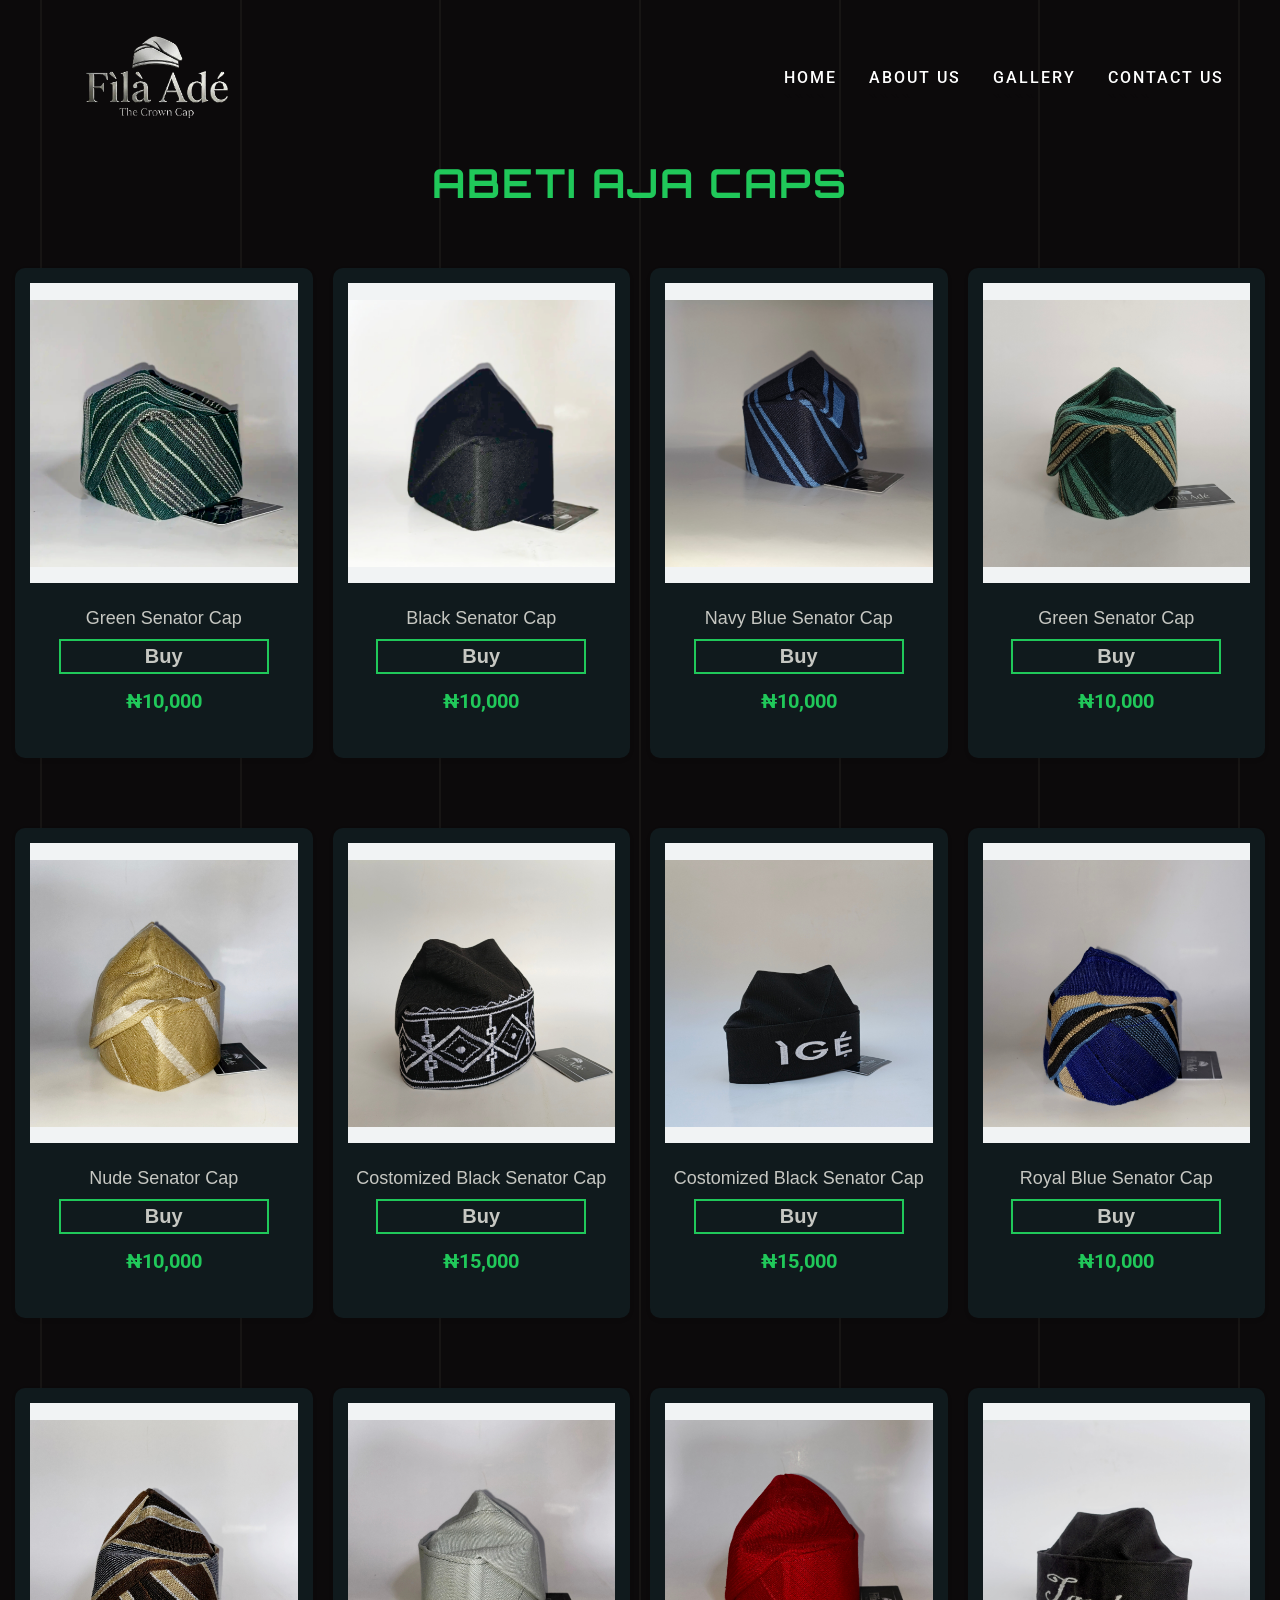
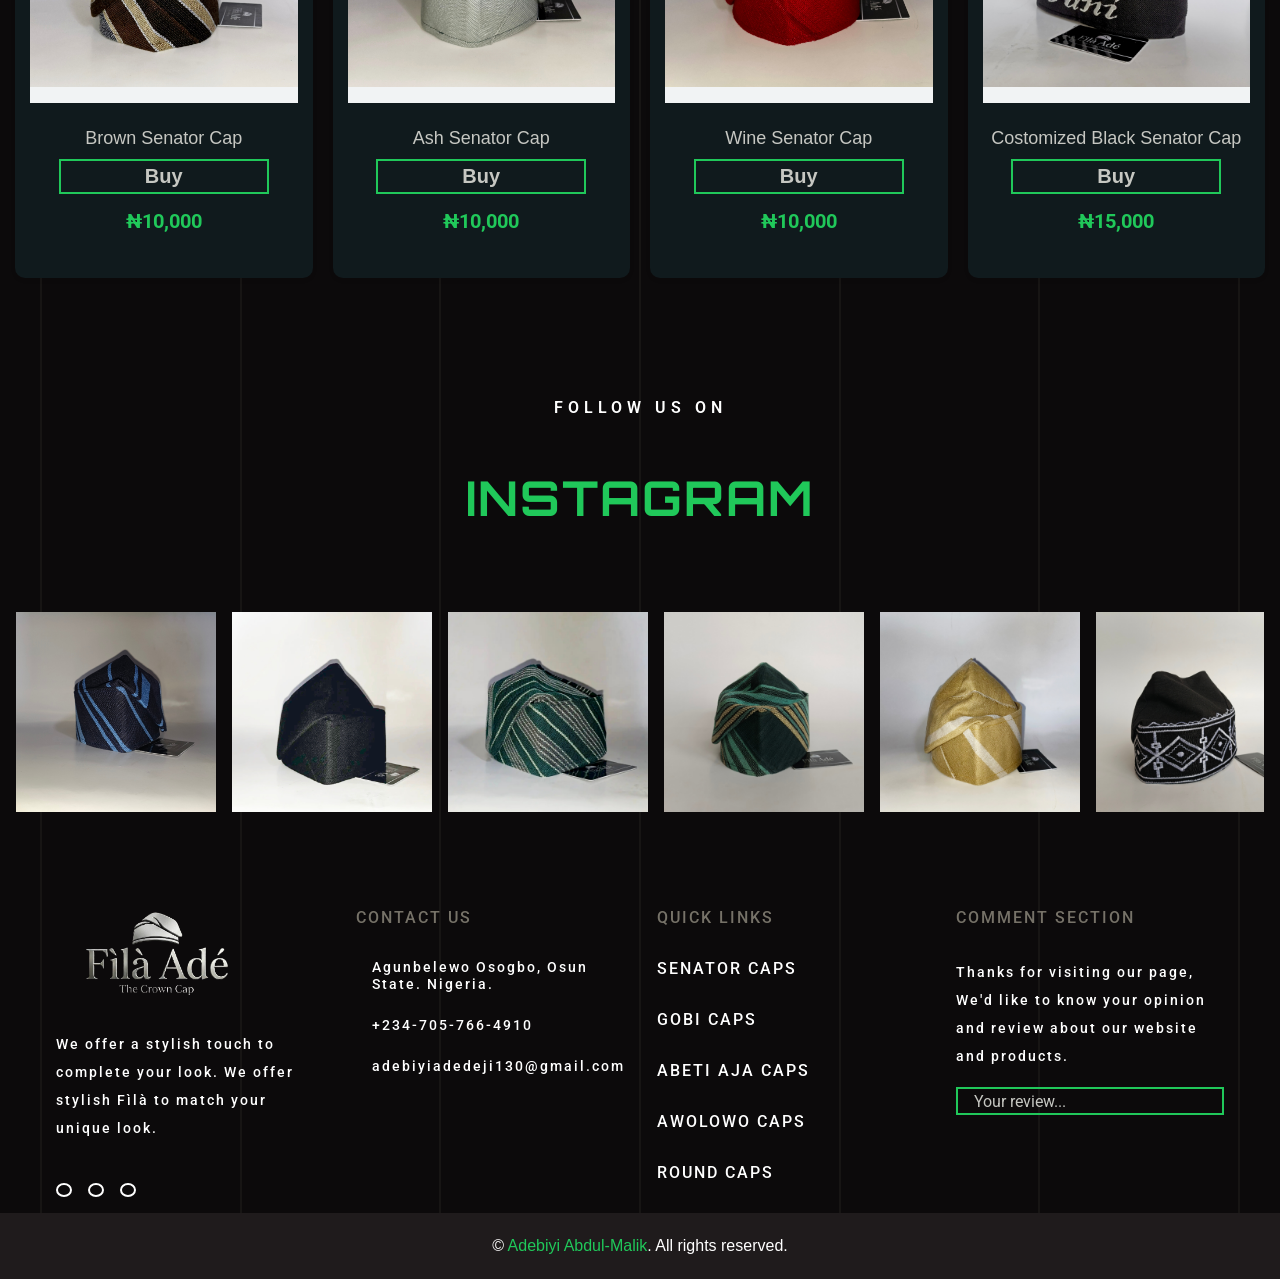
==== abetiaja.html @ 5eddeeb8 "first commit" ====
<!DOCTYPE html>
<html lang="en">
  <head>
    <meta charset="UTF-8" />
    <meta name="viewport" content="width=device-width, initial-scale=1.0" />
    <link
      href="https://cdn.jsdelivr.net/npm/remixicon@4.6.0/fonts/remixicon.css"
      rel="stylesheet"
    />
    <link
      rel="stylesheet"
      href="https://cdn.jsdelivr.net/npm/swiper@12/swiper-bundle.min.css"
    />
    <link rel="stylesheet" href="styles.css" />
    <link rel="stylesheet" href="product.css">
    <title>FILA_ADE</title>
  </head>
  <body>
    <div class="background">
      <span></span>
      <span></span>
      <span></span>
      <span></span>
      <span></span>
      <span></span>
      <span></span>
    </div>

    <nav>
      <div class="nav__header">
        <div class="nav__logo">
          <a href="#">
            <img src="assets/logo.png" alt="logo" />
          </a>
        </div>
        <div class="nav__menu__btn" id="menu-btn">
          <i class="ri-menu-4-line"></i>
        </div>
      </div>
      <ul class="nav__links" id="nav-links">
        <li><a href="index.html" >HOME</a></li>
        <li><a href="about.html" >ABOUT US</a></li>
        <li><a href="gallery.html" >GALLERY</a></li>
        <li><a href="#contact">CONTACT US</a></li>
      </ul>
    </nav>
    <section>
        <h3 class="main_section__header">ABETI AJA CAPS</h3>
    </section>
    <section>
      <ul class="products-container">
        <li>
          <div class="product-card"
              data-name="Green Senator Cap"
              data-price="₦10,000"
              data-image="senator/senator-1.jpg"
              data-description="GREEN Senator cap with striking white stripe.">

              <img src="senator/senator-1.jpg"
                  alt="Product"
                  class="product-image">

              <h2>Green Senator Cap</h2>

              <button class="buy-btn" onclick="confirmPurchase(this)">
                  Buy
              </button>

              <h3 class="product-price">₦10,000</h3>

          </div>
        </li>
        <li>
          <div class="product-card"
              data-name="Black Senator Cap"
              data-price="₦10,000"
              data-image="senator/senator-2.jpg"
              data-description="PLAIN BLACK Senator cap.">

              <img src="senator/senator-2.jpg"
                  alt="Product 2"
                  class="product-image">

              <h2>Black Senator Cap</h2>

              <button class="buy-btn" onclick="confirmPurchase(this)">
                  Buy
              </button>

              <h3 class="product-price">₦10,000</h3>

          </div>
        </li>
        <li>
          <div class="product-card"
              data-name="Navy Blue Senator Cap"
              data-price="₦10,000"
              data-image="senator/senator-3.jpg"
              data-description="NAVY BLUE Senator cap with striking sky blue stripe.">

              <img src="senator/senator-3.jpg"
                  alt="Product"
                  class="product-image">

              <h2>Navy Blue Senator Cap</h2>

              <button class="buy-btn" onclick="confirmPurchase(this)">
                  Buy
              </button>

              <h3 class="product-price">₦10,000</h3>

          </div>
        </li>
        <li>
          <div class="product-card"
              data-name="Green Senator Cap"
              data-price="₦10,000"
              data-image="senator/senator-4.jpg"
              data-description="GREEN Senator cap with striking gold and light green stripe.">

              <img src="senator/senator-4.jpg"
                  alt="Product"
                  class="product-image">

              <h2>Green Senator Cap</h2>

              <button class="buy-btn" onclick="confirmPurchase(this)">
                  Buy
              </button>

              <h3 class="product-price">₦10,000</h3>

          </div>
        </li>
        <li>
          <div class="product-card"
              data-name="Nude Senator Cap"
              data-price="₦10,000"
              data-image="senator/senator-5.jpg"
              data-description="NUDE- Senator cap with striking white stripe.">

              <img src="senator/senator-5.jpg"
                  alt="Product "
                  class="product-image">

              <h2>Nude Senator Cap</h2>

              <button class="buy-btn" onclick="confirmPurchase(this)">
                  Buy
              </button>

              <h3 class="product-price">₦10,000</h3>

          </div>
        </li>
        <li>
          <div class="product-card"
              data-name="Costomized Black Senator Cap"
              data-price="₦15,000"
              data-image="senator/senator-6.jpg"
              data-description="COSTOMIZED BLACK Senator cap with Rhombus shape design.">

              <img src="senator/senator-6.jpg"
                  alt="Product 2"
                  class="product-image">

              <h2>Costomized Black Senator Cap</h2>

              <button class="buy-btn" onclick="confirmPurchase(this)">
                  Buy
              </button>

              <h3 class="product-price">₦15,000</h3>

          </div>
        </li>
        <li>
          <div class="product-card"
              data-name="Costomized Black Senator Cap"
              data-price="₦15,000"
              data-image="senator/senator-7.jpg"
              data-description="COSTOMIZED BLACK Senator cap with specific name.">

              <img src="senator/senator-7.jpg"
                  alt="Product"
                  class="product-image">

              <h2>Costomized Black Senator Cap</h2>

              <button class="buy-btn" onclick="confirmPurchase(this)">
                  Buy
              </button>

              <h3 class="product-price">₦15,000</h3>

          </div>
        </li>
        <li>
          <div class="product-card"
              data-name="Royal Blue Senator Cap"
              data-price="₦10,000"
              data-image="senator/senator-8.jpg"
              data-description="ROYAL BLUE Senator cap with striking nude, black and sky blue stripe.">

              <img src="senator/senator-8.jpg"
                  alt="Product"
                  class="product-image">

              <h2>Royal Blue Senator Cap</h2>

              <button class="buy-btn" onclick="confirmPurchase(this)">
                  Buy
              </button>

              <h3 class="product-price">₦10,000</h3>

          </div>
        </li>
        <li>
          <div class="product-card"
              data-name="Brown Senator Cap"
              data-price="₦10,000"
              data-image="senator/senator-9.jpg"
              data-description="Brown Senator cap with striking nude stripe.">

              <img src="senator/senator-9.jpg"
                  alt="Product"
                  class="product-image">

              <h2>Brown Senator Cap</h2>

              <button class="buy-btn" onclick="confirmPurchase(this)">
                  Buy
              </button>

              <h3 class="product-price">₦10,000</h3>

          </div>
        </li>
        <li>
          <div class="product-card"
              data-name="Ash Senator Cap"
              data-price="₦10,000"
              data-image="senator/senator-10.jpg"
              data-description="PLAIN ASH Senator cap .">

              <img src="senator/senator-10.jpg"
                  alt="Product"
                  class="product-image">

              <h2>Ash Senator Cap</h2>

              <button class="buy-btn" onclick="confirmPurchase(this)">
                  Buy
              </button>

              <h3 class="product-price">₦10,000</h3>

          </div>
        </li>
        <li>
          <div class="product-card"
              data-name="Wine Senator Cap"
              data-price="₦10,000"
              data-image="senator/senator-11.jpg"
              data-description="PLAIN WINE Senator cap.">

              <img src="senator/senator-11.jpg"
                  alt="Product"
                  class="product-image">

              <h2>Wine Senator Cap</h2>

              <button class="buy-btn" onclick="confirmPurchase(this)">
                  Buy
              </button>

              <h3 class="product-price">₦10,000</h3>

          </div>
        </li>
        <li>
          <div class="product-card"
              data-name="Costomized Black Senator Cap"
              data-price="₦15,000"
              data-image="senator/senator-12.jpg"
              data-description="COSTOMIZED BLACK Senator cap with specific name.">

              <img src="senator/senator-12.jpg"
                  alt="Product"
                  class="product-image">

              <h2>Costomized Black Senator Cap</h2>

              <button class="buy-btn" onclick="confirmPurchase(this)">
                  Buy
              </button>

              <h3 class="product-price">₦15,000</h3>

          </div>
        </li>
        
      </ul>
      
      <div class="purchase-overlay" id="purchaseOverlay">

          <div class="purchase-box">

              <h2>Confirm Purchase</h2>

              <p id="confirmationText">
                  Are you sure you want to buy this product?
              </p>

              <div class="selected-product">

                  <img id="selectedProductImage"
                      src=""
                      alt="Selected product">

                  <div>
                      <h3 id="selectedProductName"></h3>
                      <p id="selectedProductPrice"></p>
                  </div>

              </div>

              <div class="confirmation-buttons">

                  <button class="back-button"
                          onclick="closePurchase()">
                      Back
                  </button>

                  <button class="continue-button"
                          onclick="continuePurchase()">
                      Continue
                  </button>

              </div>

          </div>

      </div>
    </section>

    <section class="section__container instagram__container">
      <p class="section__subheader">FOLLOW US ON</p>
      <h2 class="section__header">INSTAGRAM</h2>
      <div class="instagram__wrapper">
        <div class="instagram__images">
          <img src="assets/instagram-1.jpg" alt="instagram" />
          <img src="assets/instagram-2.jpg" alt="instagram" />
          <img src="assets/instagram-3.jpg" alt="instagram" />
          <img src="assets/instagram-4.jpg" alt="instagram" />
          <img src="assets/instagram-5.jpg" alt="instagram" />
          <img src="assets/instagram-6.jpg" alt="instagram" />
          <img src="assets/instagram-7.jpg" alt="instagram" />
          <img src="assets/instagram-8.jpg" alt="instagram" />
          <img src="assets/instagram-9.jpg" alt="instagram" />
          <img src="assets/instagram-10.jpg" alt="instagram" />
        </div>
      </div>
    </section>

    <footer>
      <div class="section__container footer__container" id="contact">
        <div class="footer__col">
          <a href="#" class="footer__logo">
            <img src="assets/logo.png" alt="logo" />
          </a>
          <p class="section__description">
           We offer a stylish touch to complete your look. We offer stylish Fìlà to match your unique look.
          </p>
          <ul class="footer__socials">
            <li>
              <a href="https://wa.me/+2347045197340" target="_blank"><i class="ri-whatsapp-line"></i></a>
            </li>
            <li>
              <a href="https://tiktok.com/@fila_ade_osogbo" target="_blank"><i class="ri-tiktok-fill"></i></a>
            </li>
            <li>
              <a href="https://www.instagram.com/fila_ade_osogbo?igsh=MWZuYWNqY3dycmdsbA==" target="_blank"><i class="ri-instagram-line"></i></a>
            </li>
          </ul>
        </div>
        <div class="footer__col">
          <h4>CONTACT US</h4>
          <div class="cont-col">
            <div class="cont-item">
              <i class="ri-map-pin-fill cont-logo"></i>
              <p>Agunbelewo Osogbo, Osun State. Nigeria.</p>
            </div>
            <div class="cont-item">
              <i class="ri-phone-fill cont-logo"></i>
              <a href="tell:+2347057664910">+234-705-766-4910</a>
            </div>
            <div class="cont-item">
              <i class="ri-mail-fill cont-logo"></i>
              <a href="mailto:adebiyiadedeji130@gmail.com">adebiyiadedeji130@gmail.com</a>
            </div>
          </div>
        </div>
        <div class="footer__col">
          <h4>QUICK LINKS</h4>
          <ul class="footer__links">
            <li><a href="senator.html">SENATOR CAPS</a></li>
            <li><a href="gobi.html">GOBI CAPS</a></li>
            <li><a href="abetiaja.html">ABETI AJA CAPS</a></li>
            <li><a href="awolowo.html">AWOLOWO CAPS</a></li>
            <li><a href="round.html">ROUND CAPS</a></li>
          </ul>
        </div>
        <div class="footer__col">
          <h4>COMMENT SECTION</h4>
          <p class="section__description">Thanks for visiting our page, We'd like to know your opinion and review about our website and products.</p>
          <form action="/">
            <input type="text" placeholder="Your review..." action="mailto:adebiyiadedeji@gmail.com" method="post" />
            <button class="btn">
              <i class="ri-send-plane-2-fill"></i>
            </button>
          </form>
        </div>
      </div>
      <div class="footer__bar">
        &copy; <span>Adebiyi Abdul-Malik</span>. All rights reserved.
      </div>
    </footer>

    <script src="https://unpkg.com/scrollreveal"></script>
    <script src="https://cdn.jsdelivr.net/npm/swiper@12/swiper-bundle.min.js"></script>
    <script src="main.js"></script>
    <script src="product.js"></script>
  </body>
</html>
---- styles.css ----
@import url("https://fonts.googleapis.com/css2?family=Orbitron:wght@400..900&family=Roboto:ital,wght@0,100..900;1,100..900&display=swap");
@import url('https://fonts.googleapis.com/css2?family=Poppins:wght@100;200;300;400;500;600&display=swap');
:root {
  --primary-color: #20c85a;
  --background-color: #0c0a0b;
  --text-light: #767268;
  --extra-light: #f3f4f6;
  --white:#fff;
  --grey: #c6c7c2;
  --max-width: 1200px;
  --header-font: "Orbitron", sans-serif;
}

* {
  padding: 0;
  margin: 0;
  box-sizing: border-box;
  font-family: "Roboto", sans-serif;
}

.section__container {
  max-width: var(--max-width);
  margin: auto;
  padding: 5rem 1rem 1rem 1rem;
}

.section__subheader {
  max-width: 800px;
  margin-inline: auto;
  font-size: 1rem;
  font-weight: 600;
  color: var(--white);
  letter-spacing: 5px;
  text-align: center;
}

.main_section__subheader {
  margin-inline: auto;
  font-size: 1rem;
  font-weight: 600;
  color: var(--white);
  letter-spacing: 5px;
  text-align: center;
}

.section__header {
  max-width: 800px;
  padding-top: 50px;
  padding-bottom: 20px;
  margin-inline: auto;
  font-size: 3rem;
  color: var(--primary-color);
  font-family: var(--header-font);
  letter-spacing: 2px;
  text-align: center;
}

.main_section__header {
  max-width: 800px;
  padding-top: 100px;
  padding-bottom: 20px;
  margin-inline: auto;
  font-size: 2.5rem;
  color: var(--primary-color);
  font-family: var(--header-font);
  letter-spacing: 2px;
  text-align: center;
}
.service_section__header {
  max-width: 800px;
  padding-top: 20px;
  padding-bottom: 20px;
  margin-inline: auto;
  font-size: 2.5rem;
  color: var(--primary-color);
  font-family: var(--header-font);
  letter-spacing: 2px;
  text-align: center;
}

.brand__header {
  max-width: 800px;
  padding-top: 18px;
  padding-bottom: 30px;
  margin-inline: auto;
  font-size: 2.5rem;
  color: var(--primary-color);
  font-family: var(--header-font);
  letter-spacing: 2px;
  text-align: center;
}

.section__description {
  color: var(--white);
  line-height: 1.75rem;
}

.btn {
  padding: 0.75rem 1.5rem;
  outline: none;
  border: none;
  color: var(--white);
  background-color: transparent;
  border: 2px solid var(--primary-color);
  transition: 0.3s;
  cursor: pointer;
}

img {
  display: flex;
  width: 100%;
}

a {
  text-decoration: none;
  transition: 0.3s;
}

ul {
  list-style: none;
}

html,
body {
  scroll-behavior: smooth;
}

body {
  position: relative;
  font-family: "Roboto", sans-serif;
  background-color: var(--background-color);
}

.background {
  position: absolute;
  top: 0;
  left: 50%;
  transform: translateX(-50%);
  height: 100%;
  width: 100%;
  max-width: var(--max-width);
  display: flex;
  justify-content: space-between;
  z-index: -99;
}

.background span {
  width: 2px;
  height: 100%;
  background-color: var(--text-light);
  opacity: 0.1;
}

nav {
  position: fixed;
  isolation: isolate;
  width: 100%;
  z-index: 9;
}

.nav__header {
  padding: 0.5rem 1rem;
  width: 100%;
  display: flex;
  align-items: center;
  justify-content: space-between;
  background-color: var(--background-color);
}

.nav__logo a img {
  max-width: 150px;
}

.nav__menu__btn {
  font-size: 1.7rem;
  color: var(--background-color);
  background: var(--grey);
  padding: 3px;
  border-radius: 8px;
  cursor: pointer;
}

.nav__links {
  position: absolute;
  bottom: 0;
  left: 0;
  width: 100%;
  display: flex;
  align-items: center;
  justify-content: center;
  flex-direction: column;
  gap: 2rem;
  padding: 2rem;
  background-color: var(--background-color);
  transition: transform 0.5s;
  z-index: -1;
}

.nav__links.open {
  transform: translateY(100%);
}

.nav__links a {
  font-weight: 500;
  color: var(--white);
  white-space: nowrap;
  letter-spacing: 2px;
}

header {
  min-height: 100vh;
  position: relative;
  isolation: isolate;

  background-image: url("assets/header.jpg");
  background-position: center center;
  background-size: cover;
  background-repeat: no-repeat;
}

header::before {
  position: absolute;
  content: "";
  height: 100%;
  width: 100%;
  top: 0;
  left: 0;
  background-image: linear-gradient(
    to bottom,
    var(--background-color),
    rgba(0, 0, 0, 0),
    var(--background-color)
  );
  z-index: -1;
}

.header__container {
  height: 100vh;
  display: flex;
  flex-direction: column;
  justify-content: center;
}

.gallery__container {
  max-width: 1500px;
}

.swiper {
  margin-top: 4rem;
  width: 100%;
}

.swiper-slide {
  max-width: 45rem;
}
/***********SERVICE SECTION************/
.service {
  margin-top: 6rem;
}
.service__content {
  margin-block: 4rem;
  display: grid;
  gap: 4rem;
}

.service__img {
  margin-inline: auto;
  height: 20rem;
  overflow: hidden;
}

.service__img img {
  height: 100%;
  object-fit: cover;
}

.service__details {
  max-width: 400px;
  margin-inline: auto;
  text-align: center;
  padding: 2rem;
  display: flex;
  flex-direction: column;
  justify-content: center;
}

.service__details h4 {
  margin-bottom: 1rem;
  font-size: 2rem;
  font-family: var(--header-font);
  font-weight: 600;
  color: var(--white);
}

.service__details p {
  font-size: 15px;
  line-height: 1.75rem;
  color: var(--extra-light);
  font-family:'Segoe UI', Tahoma, Geneva, Verdana, sans-serif;
}

.service__btn {
  text-align: center;
}
.explore_service {
  margin-top: 1rem;
}

.section-product {
  margin-top: 3rem;
}
.filter-list {
  display: flex;
  flex-wrap: wrap;
  justify-content: center;
  align-items: center;
  gap: 10px;
  margin-bottom: 30px;
}

.filter-btn {
  color: #fff;
  padding: 10px 16px;
  font-family: 'Roboto', sans-serif;
  font-size: 16px;
  font-weight: 500;
  border: 1px solid hsla(185, 75%, 45%, 0.1);
  border-radius: 30px;
  background-color: transparent;
}

.filter-btn.active {
  background: #20c85a;
  color: black;
  border-color: #20c85a;
}
.section-title {
  text-align: center;
  margin-bottom: 25px;
  font-family: 'Josefin Sans', sans-serif;
  font-weight: 550;
  color: #fff;
}

.service-list {
  display: flex;
  flex-wrap: wrap;
  justify-content: center;
  gap: 30px;
  padding-inline: 30px;
}

.service-item { width: 220px; }

.service-card {
  display: flex;
  align-items: center;
  gap: 15px;
}

.service-card .card-icon {
  background: #20c85a;
  min-width: 55px;
  height: 55px;
  border-radius: 50%;
  display: grid;
  place-items: center;
}

.service-card .card-icon img {
  filter: brightness(0) invert(1);
  width: 60%;
  height: auto;
}

.service-card .card-title {
  margin-bottom: 8px;
  color: #ddd;
  font-family: 'Josefin Sans', sans-serif;
}

.service-card .card-text {
  color: #fff;
  font-family: var(--ff-roboto);
  font-size: var(--fs-7);
}

.service-card .card-text span {
  display: inline-block;
  color: var(--bittersweet);
}


/***********INSTGRAM SECTION************/
.instagram__container {
  max-width: 1500px;
}

.instagram__wrapper {
  overflow: hidden;
  margin-top: 4rem;
}

.instagram__images {
  width: max-content;
  display: flex;
  align-items: center;
  gap: 1rem;

  animation: scroll-left 30s linear infinite;
}



/***********GALLERY SECTION************/
/* VEHICLE SECTION */

.gallery__header {
  max-width: 800px;
  margin-inline: auto;
  padding: 1rem;
  font-size: 3rem;
  color: var(--primary-color);
  font-family: var(--header-font);
  letter-spacing: 2px;
  text-align: center;
}
.vehicle-section {
    width: 100%;
    height: 100%;
    background: #10191c;
    color: #e1e6e8;
    overflow: hidden;
}


/* Header */

.vehicle-header {
    height: 125px;
    background: #10191c;

    display: flex;
    align-items: center;
    margin-top: 70px;
    gap: 12px;
    padding: 35px 18px 12px;
    border-bottom: 2px solid  var(--background-color);

}

.vehicle-back {
    width: 30px;
    border: none;
    background: transparent;

    color: white;
    font-size: 24px;

    cursor: pointer;
}


.vehicle-search {
    height: 53px;
    flex: 1;

    display: flex;
    align-items: center;

    background: var(--grey);
    border: 2px solid #1c292d;
    border-radius: 12px;

    padding: 0 18px;

    box-shadow: 0 2px 5px rgba(0, 0, 0, .3);
}


.vehicle-search input {
    width: 100%;
    height: 100%;

    border: none;
    outline: none;

    background: transparent;

    color: black;
    font-size: 17px;
}


.vehicle-search input::placeholder {
    color: #333;
}


.vehicle-search i {
    color: #333;
    font-size: 22px;
}


.vehicle-categories::-webkit-scrollbar {
    display: none;
}


/* Each row */

.vehicle-category {
    min-height: 101px;

    padding: 10px 18px;

    display: flex;
    align-items: center;

    border-bottom: 1px solid #283236;

    cursor: pointer;

    transition: background .2s;
}


.vehicle-category:hover {
    background: #172326;
}


/* IMAGE */

.vehicle-category img {
    width: 76px;
    height: 76px;

    object-fit: contain;

    flex-shrink: 0;

    border-radius: 16px;

    background: #2b3438;
}


/* Text */

.vehicle-info {
    flex: 1;

    min-width: 0;

    padding-left: 18px;
}


.vehicle-info h3 {
    margin: 0;

    color: #e1e6e8;

    font-size: 18px;
    font-weight: 500;

    line-height: 1.25;
}


.vehicle-info p {
    margin: 6px 0 0;

    color: #9ca6a9;

    font-size: 15px;
    font-style: italic;
}


/* Arrow */

.vehicle-category > i {
    color: #a5afb2;

    font-size: 18px;

    margin-left: 12px;
}


/* Smaller phones */

@media (max-width: 360px) {

    .vehicle-category {
        padding: 8px 13px;
    }

    .vehicle-category img {
        width: 65px;
        height: 65px;
    }

    .vehicle-info {
        padding-left: 13px;
    }

    .vehicle-info h3 {
        font-size: 16px;
    }

    .vehicle-info p {
        font-size: 14px;
    }
}

/***********PRODUCT PICTURES************/
img {
    max-width: 100%;
}
#picture {
    margin: 0%;
    padding: 0%;
    list-style: none;
}
.product-card {
    background-color: #1a1a1a;
    border-radius: 10px;
    overflow: hidden;
    box-shadow: 0 2px 4px rgba(0, 0, 0, 0.1);
    transition: transform 0.3s ease;
    margin-bottom: 1rem;
}
.product-image {
    height: 220px;
    overflow: hidden;
}

.product-image img {
    width: 100%;
    height: 100%;
    object-fit: cover;
}

.product-card-info {
    padding: 12px;
}

.product-card-info h3 {
    color: #e4e8e9;
    font-size: 18px;
    font-weight: 500;
    margin-bottom: 8px;
}

.product-card-info p {
    color: #20c85a;
    font-size: 20px;
    font-weight: bold;
}

@keyframes scroll-left {
  to {
    transform: translateX(calc(-50% - 0.5rem));
  }
}

.instagram__images img {
  max-width: 200px;
}

.banner {
  min-height: 100vh;
  position: relative;
  isolation: isolate;

  background-image: url("assets/banner.jpg");
  background-position: center center;
  background-size: cover;
  background-repeat: no-repeat;
}

.banner::before {
  position: absolute;
  content: "";
  height: 50%;
  width: 100%;
  top: 0;
  left: 0;
  background-image: linear-gradient(
    to bottom,
    var(--background-color),
    rgba(0, 0, 0, 0)
  );
  z-index: -1;
}

.footer__container {
  display: grid;
  gap: 4rem 2rem;
}
.cont-item {
    display: flex;
    margin-bottom: 1.5rem;
    color: var(--white);
}
.cont-col h1 {
    font-size: .9rem;
    font-weight: 500;
    color: var(--white);
    letter-spacing: 2px;
    margin-bottom: 1rem;
}
.cont-item a , p {
  font-size: .9rem;
  font-weight: 500;
  color: var(--white);
  letter-spacing: 2px;
}
.cont-logo {
    color: var(--main-color);
    margin-right: 1rem;
    font-size: 1.5rem;
}

.footer__logo {
  display: inline-flex;
  margin-bottom: 2rem;
}

.footer__logo img {
  max-width: 200px;
}

.footer__socials {
  margin-top: 2rem;
  display: flex;
  align-items: center;
  gap: 1rem;
}

.footer__socials a {
  display: inline-flex;
  padding: 5px 6px;
  font-size: 1.5rem;
  color: var(--white);
  border: 2px solid var(--white);
  border-radius: 100%;
}

.footer__socials a:hover {
  border-color: var(--primary-color);
}

.footer__col h4 {
  margin-bottom: 2rem;
  font-size: 1rem;
  font-weight: 500;
  color: var(--text-light);
  letter-spacing: 2px;
}

.footer__links {
  display: grid;
  gap: 2rem;
}

.footer__links a {
  font-size: 1rem;
  font-weight: 500;
  color: var(--white);
  letter-spacing: 2px;
  font-family: "Roboto", sans-serif;
}

.footer__links a:hover {
  color: var(--primary-color);
}

.footer__col form {
  width: 100%;
  display: flex;
  align-items: center;
  border: 2px solid var(--primary-color);
  margin-top: 1rem;
}

.footer__col input {
  flex: 1;
  padding-inline: 1rem;
  outline: none;
  border: none;
  font-size: 1rem;
  color: var(--white);
  background-color: transparent;
}

.footer__col input::placeholder {
  color: var(--grey);
  font-family: 'Roboto', sans-serif;
}

.footer__col form .btn {
  padding: 0.75rem;
  border: none;
  font-size: 1.25rem;
}

.footer__col form .btn:hover {
  color: var(--primary-color);
}

.footer__bar {
  padding: 1.5rem 1rem;
  font-size: 1rem;
  color: var(--white);
  text-align: center;
  background-color: #1f1b1c;
  font-family: 'Josefin Sans', sans-serif;
}
span {
      color: var(--primary-color);
      font-family: 'Josefin Sans', sans-serif;
}

@media (width > 540px) {
  .header__container .section__header {
    font-size: 4rem;
  }

  .footer__container {
    grid-template-columns: repeat(2, 1fr);
  }
  .picture {
    display: grid;
    grid-template-columns: repeat(2, 1fr);
    margin: auto;
  }
}

@media (width > 768px) {
  nav {
    position: static;
    padding: 2rem 1rem 1rem;
    max-width: var(--max-width);
    margin-inline: auto;
    display: flex;
    align-items: center;
    justify-content: space-between;
  }

  .nav__header {
    padding: 0;
    background-color: transparent;
  }

  .main_section__header {
    padding-top: 20px;
  }
  .vehicle-header {
    margin-top: 0;
  }

  .nav__logo a img {
    max-width: 200px;
  }

  .nav__menu__btn {
    display: none;
  }

  .nav__links {
    position: static;
    width: fit-content;
    padding: 0;
    flex-direction: row;
    background-color: transparent;
    transform: none !important;
  }

  .nav__links a {
    position: relative;
    isolation: isolate;
  }

  .nav__links a::after {
    position: absolute;
    content: "````";
    font-size: 1.75rem;
    bottom: calc(-100% - 1rem);
    left: 0;
    color: var(--background-color);
    transition: 0.3s;
  }

  .nav__links a:hover {
    color: var(--primary-color);
  }

  .nav__links a:hover::after {
    color: var(--primary-color);
  }

  .header__container {
    justify-content: flex-start;
    align-items: flex-start;
  }

  .header__container .section__header {
    margin: 0;
    text-align: left;
    font-size: 5rem;
  }

  .service__container :is(.section__header, .section__subheader) {
    text-align: left;
  }

  .service__row {
    display: grid;
    grid-template-columns: repeat(2, 1fr);
  }

  .service__row:nth-child(1) .service__img {
    aspect-ratio: 1;
    margin-inline: unset;
    margin-inline-start: auto;
  }

  .service__row:nth-child(2) .service__img {
    order: 1;
    width: 100%;
  }

  .service__row:nth-child(3) .service__img {
    width: 100%;
  }

  .service__row:nth-child(4) .service__img {
    order: 1;
    aspect-ratio: 1;
    margin-inline: unset;
    margin-inline-end: auto;
  }

  .service__details {
    margin-inline: unset;
    text-align: left;
  }

  .service__row:nth-child(2n-1) .service__details {
    padding-left: 4rem;
  }

  .service__row:nth-child(2n) .service__details {
    margin-inline-start: auto;
    padding-right: 4rem;
  }

  .footer__container {
    grid-template-columns: repeat(4, 1fr);
  }
  
  .product-card {
    margin: auto;
  }
}
---- product.css ----
/* =========================
   PRODUCT CARD
========================= */

.product-card {
    width: 100%;
    max-width: 450px;

    margin: 25px auto;
    padding: 15px;

    background: #101a1d;

    text-align: center;

    box-sizing: border-box;
}


/* Product image */

.product-image {
    width: 100%;
    height: 300px;

    object-fit: contain;

    display: block;

    background: #f1f3f4;

    margin-bottom: 25px;
}


/* Product name */

.product-card h2 {
    margin: 0 0 10px;
    font-family: 'Gill Sans', 'Gill Sans MT', Calibri, 'Trebuchet MS', sans-serif;
    font-size: 20px;
    font-weight: 400;
    color: #c6c7c2;
    text-align: center;
}


/* Buy button */

.buy-btn {
    display: block;
    margin: 0 auto 15px;
    width: 210px;
    height: 35px;
    background: transparent;
    box-shadow: 10px rgba(235, 232, 232, 0.2);
    border: 2px solid #20c85a;
    color: #c6c7c2;
    /* border-radius: 2rem; */
    font-size: 20px;
    cursor: pointer;
    font-family: 'Gill Sans', 'Gill Sans MT', Calibri, 'Trebuchet MS', sans-serif;
    font-weight: 600;
    transition: 0.2s ease;
}


.buy-btn:hover {
    background: #20c85a;
    color: #000;
    border: 2px solid #20c85a;
}


.buy-btn:active {
    transform: scale(0.96);
}


/* Product price */

.product-price {
    margin: 0 0 30px;

    color: #20c85a;

    font-size: 20px;

    font-weight: 700;

    text-align: center;
}


/* Mobile */

@media (max-width: 500px) {

    .product-card {
        max-width: 100%;

        padding: 10px;
    }

    .product-image {
        height: 350px;
    }

    .product-card h2 {
        font-size: 26px;
    }

    .buy-btn {
        width: 190px;
        height: 60px;

        font-size: 23px;
    }

    .product-price {
        font-size: 20px;
    }
}

/* =========================
   PURCHASE CONFIRMATION
========================= */

.purchase-overlay {
    display: none;

    position: fixed;
    inset: 0;

    width: 100%;
    height: 100vh;

    background: rgba(0, 0, 0, 0.7);

    z-index: 99999;

    align-items: center;
    justify-content: center;

    padding: 20px;
}


/* Confirmation box */

.purchase-box {
    width: 100%;
    max-width: 420px;

    background: #000;

    border-radius: 18px;
    border: 1px solid #c6c7c2;
    padding: 25px;

    text-align: center;

    box-shadow: 0 10px 40px rgba(0, 0, 0, 0.4);

    animation: popup .2s ease;
}


@keyframes popup {

    from {
        transform: scale(.85);
        opacity: 0;
    }

    to {
        transform: scale(1);
        opacity: 1;
    }

}


.purchase-box h2 {
    margin: 0 0 12px;

    color: #fff;

    font-size: 24px;
}


#confirmationText {
    color: #eee;

    font-size: 16px;

    margin-bottom: 20px;
}


/* Selected product */

.selected-product {
    display: flex;

    align-items: center;

    text-align: left;

    gap: 15px;

    background: #202020;

    border-radius: 12px;

    padding: 12px;

    margin-bottom: 25px;
}


.selected-product img {
    width: 75px;
    height: 75px;

    object-fit: cover;

    border-radius: 10px;
}


.selected-product h3 {
    margin: 0 0 7px;

    color: #eee;

    font-size: 17px;
}


.selected-product p {
    margin: 0;

    color: #20c85a;

    font-weight: bold;

    font-size: 16px;
}


/* Buttons */

.confirmation-buttons {
    display: flex;

    gap: 12px;
}


.confirmation-buttons button {
    flex: 1;

    height: 52px;

    border-radius: 10px;

    font-size: 17px;

    font-weight: 600;

    cursor: pointer;
}


.back-button {
    background: #c6c7c2;

    border: 2px solid #555;

    color: #000;
}


.continue-button {
    background: #20c85a;

    border: 2px solid #20c85a;

    color: black;
}


.back-button:active,
.continue-button:active {
    transform: scale(.97);
}

/* =========================
   PRODUCT GRID
========================= */

.products-container {
    display: grid;
    grid-template-columns: 1fr;
    gap: 20px;

    width: 100%;
    padding: 15px;
    box-sizing: border-box;
}


/* =========================
   MOBILE
   1 PRODUCT
========================= */

@media (max-width: 499px) {

    .products-container {
        grid-template-columns: 1fr;
        gap: 20px;
    }

}


/* =========================
   SMALL TABLET
   2 PRODUCTS
========================= */

@media (min-width: 550px) and (max-width: 749px) {

    .products-container {
        grid-template-columns: repeat(2, 1fr);
        gap: 20px;
    }

}


/* =========================
   LARGE TABLET
   3 PRODUCTS
========================= */

@media (min-width: 750px) and (max-width: 999px) {

    .products-container {
        grid-template-columns: repeat(3, 1fr);
        gap: 20px;
    }

}


/* =========================
   DESKTOP
   4 PRODUCTS
========================= */

@media (min-width: 1000px) {

    .products-container {
        grid-template-columns: repeat(4, 1fr);
        gap: 20px;
    }
    .product-card h2 {
        font-size: 18px;
    }

}
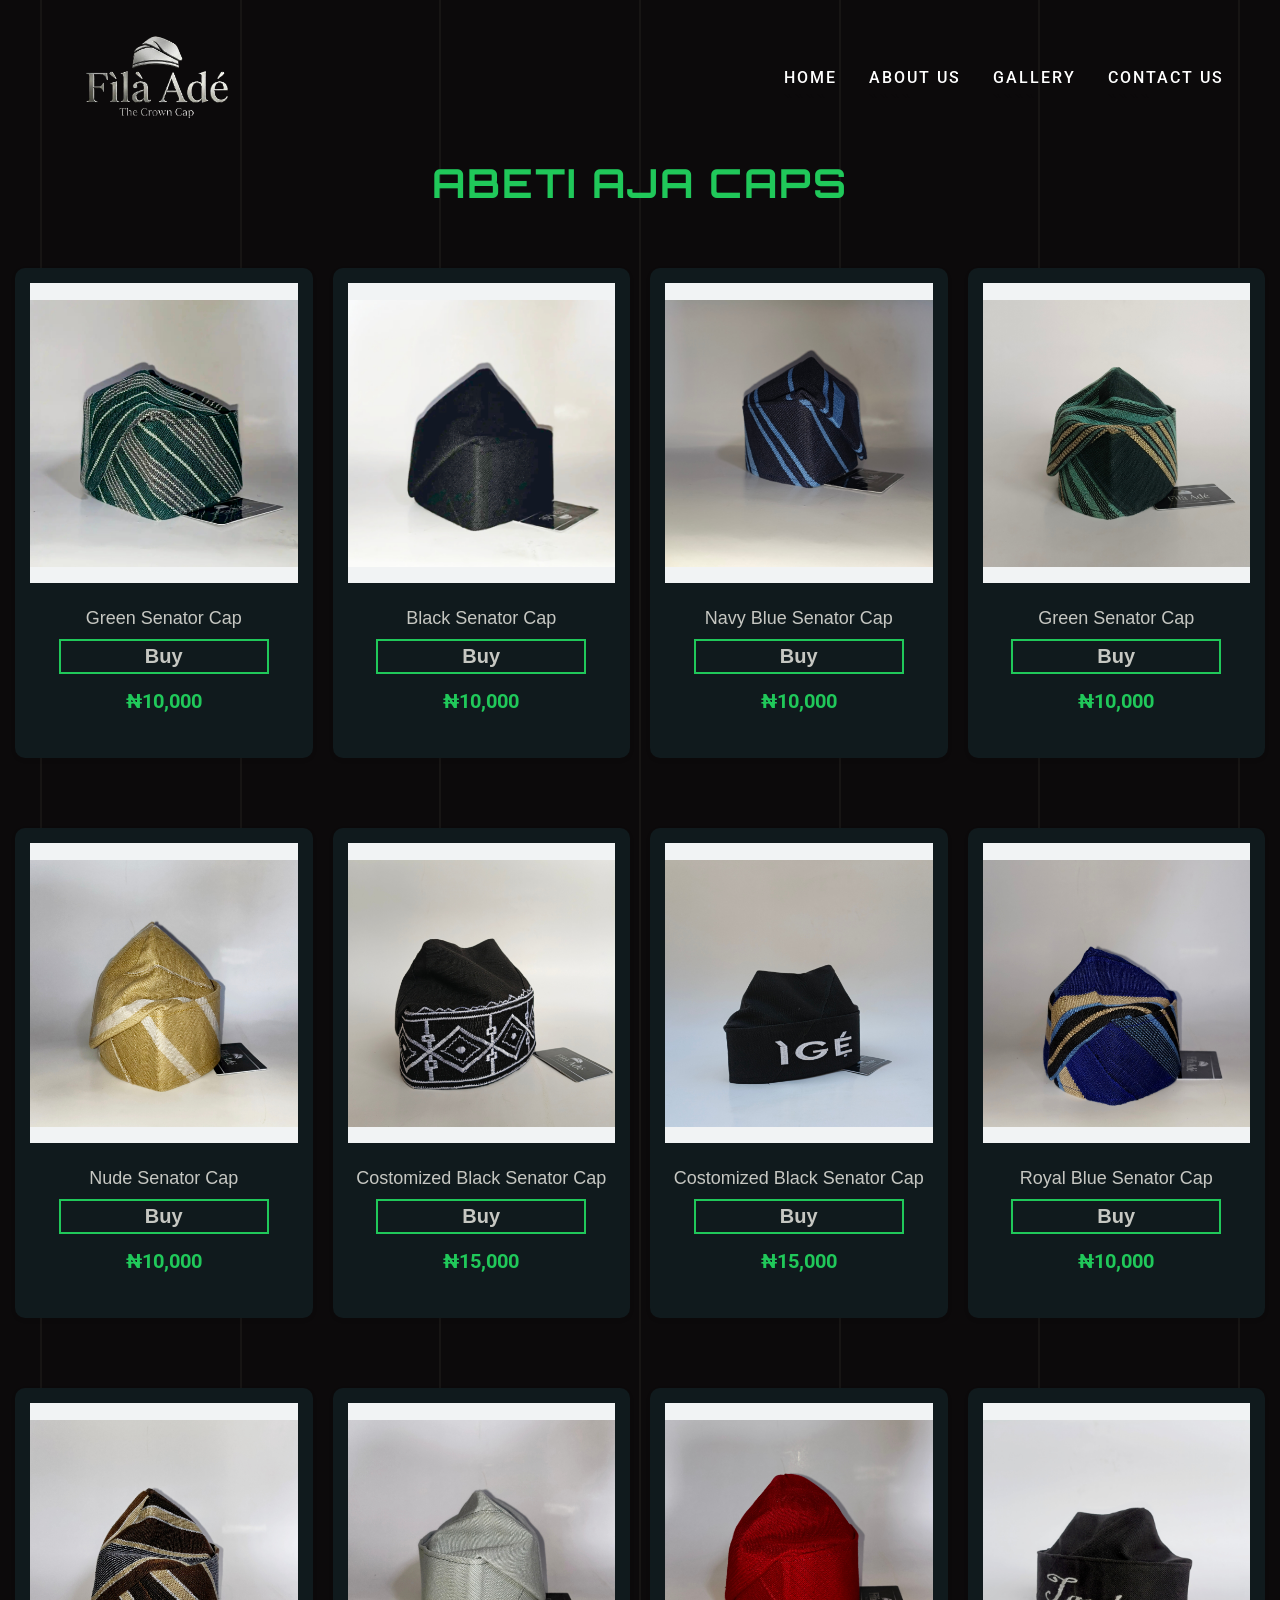
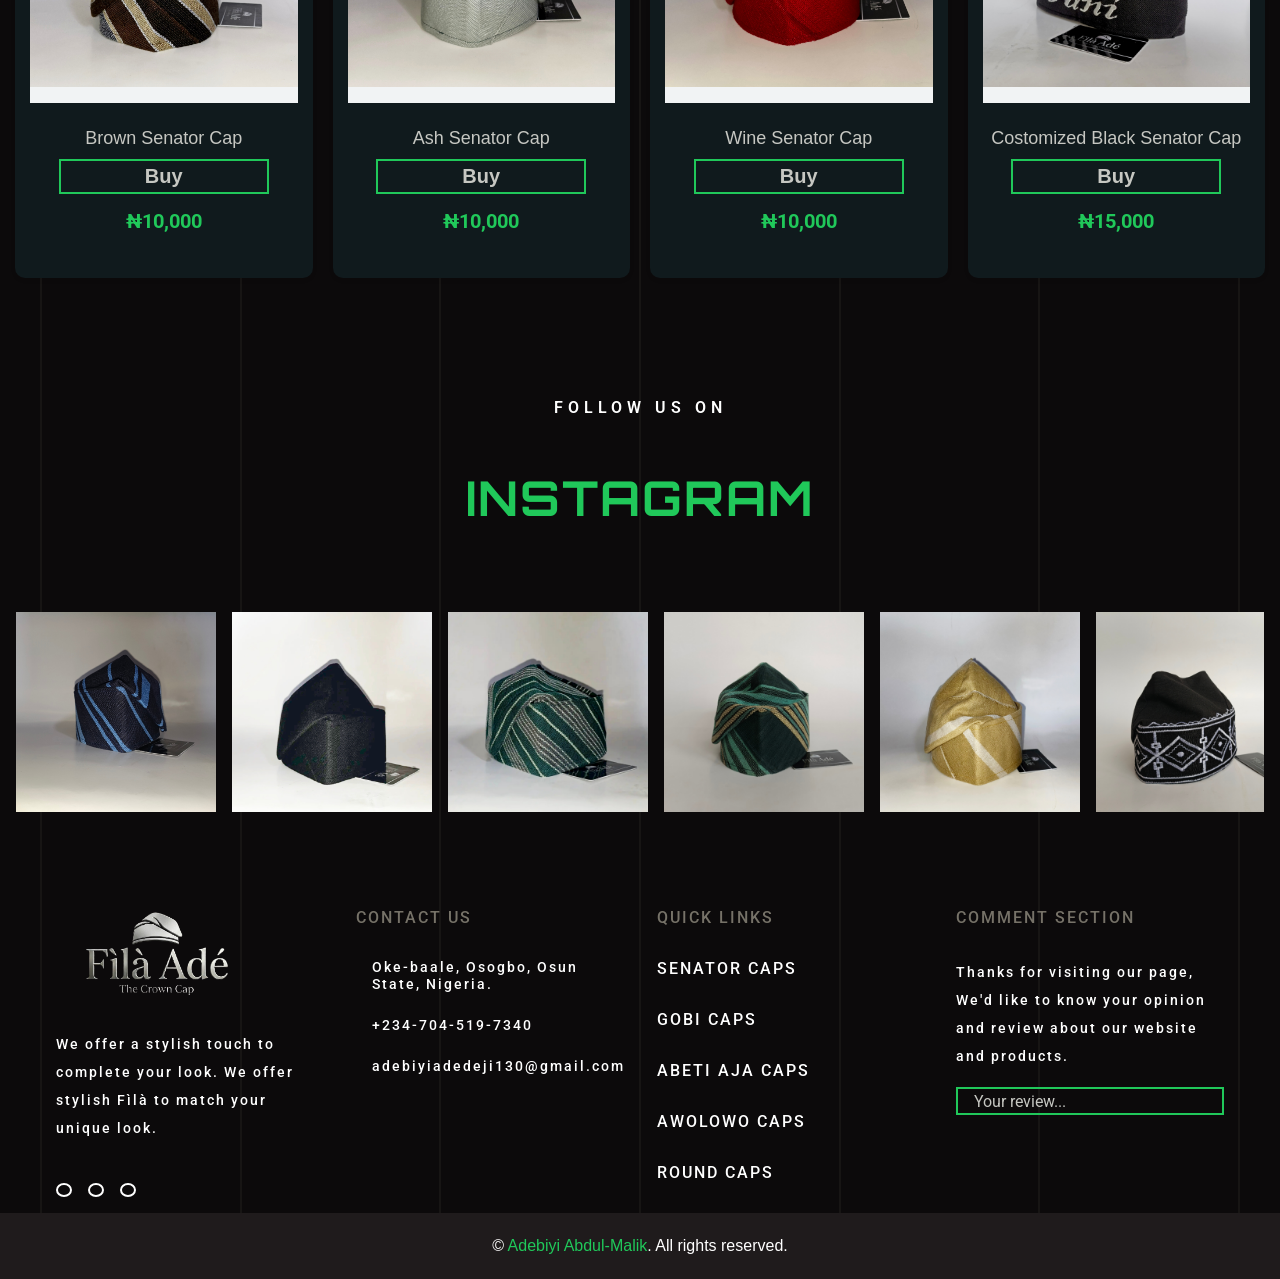
==== commit 8e01b00c: "second commit" ====
--- a/abetiaja.html
+++ b/abetiaja.html
@@ -13,6 +13,7 @@
     />
     <link rel="stylesheet" href="styles.css" />
     <link rel="stylesheet" href="product.css">
+    <link rel="icon" type="image/jpg" href="assets/favicon.jpg">
     <title>FILA_ADE</title>
   </head>
   <body>
@@ -391,11 +392,11 @@
           <div class="cont-col">
             <div class="cont-item">
               <i class="ri-map-pin-fill cont-logo"></i>
-              <p>Agunbelewo Osogbo, Osun State. Nigeria.</p>
+              <p>Oke-baale, Osogbo, Osun State, Nigeria.</p>
             </div>
             <div class="cont-item">
               <i class="ri-phone-fill cont-logo"></i>
-              <a href="tell:+2347057664910">+234-705-766-4910</a>
+              <a href="tell:+2347045197340">+234-704-519-7340</a>
             </div>
             <div class="cont-item">
               <i class="ri-mail-fill cont-logo"></i>
--- a/styles.css
+++ b/styles.css
@@ -572,10 +572,10 @@
 
 .vehicle-info p {
     margin: 6px 0 0;
-
+    font-family: sans-serif;
     color: #9ca6a9;
-
-    font-size: 15px;
+    letter-spacing: normal;
+    font-size: 13px;
     font-style: italic;
 }
 
